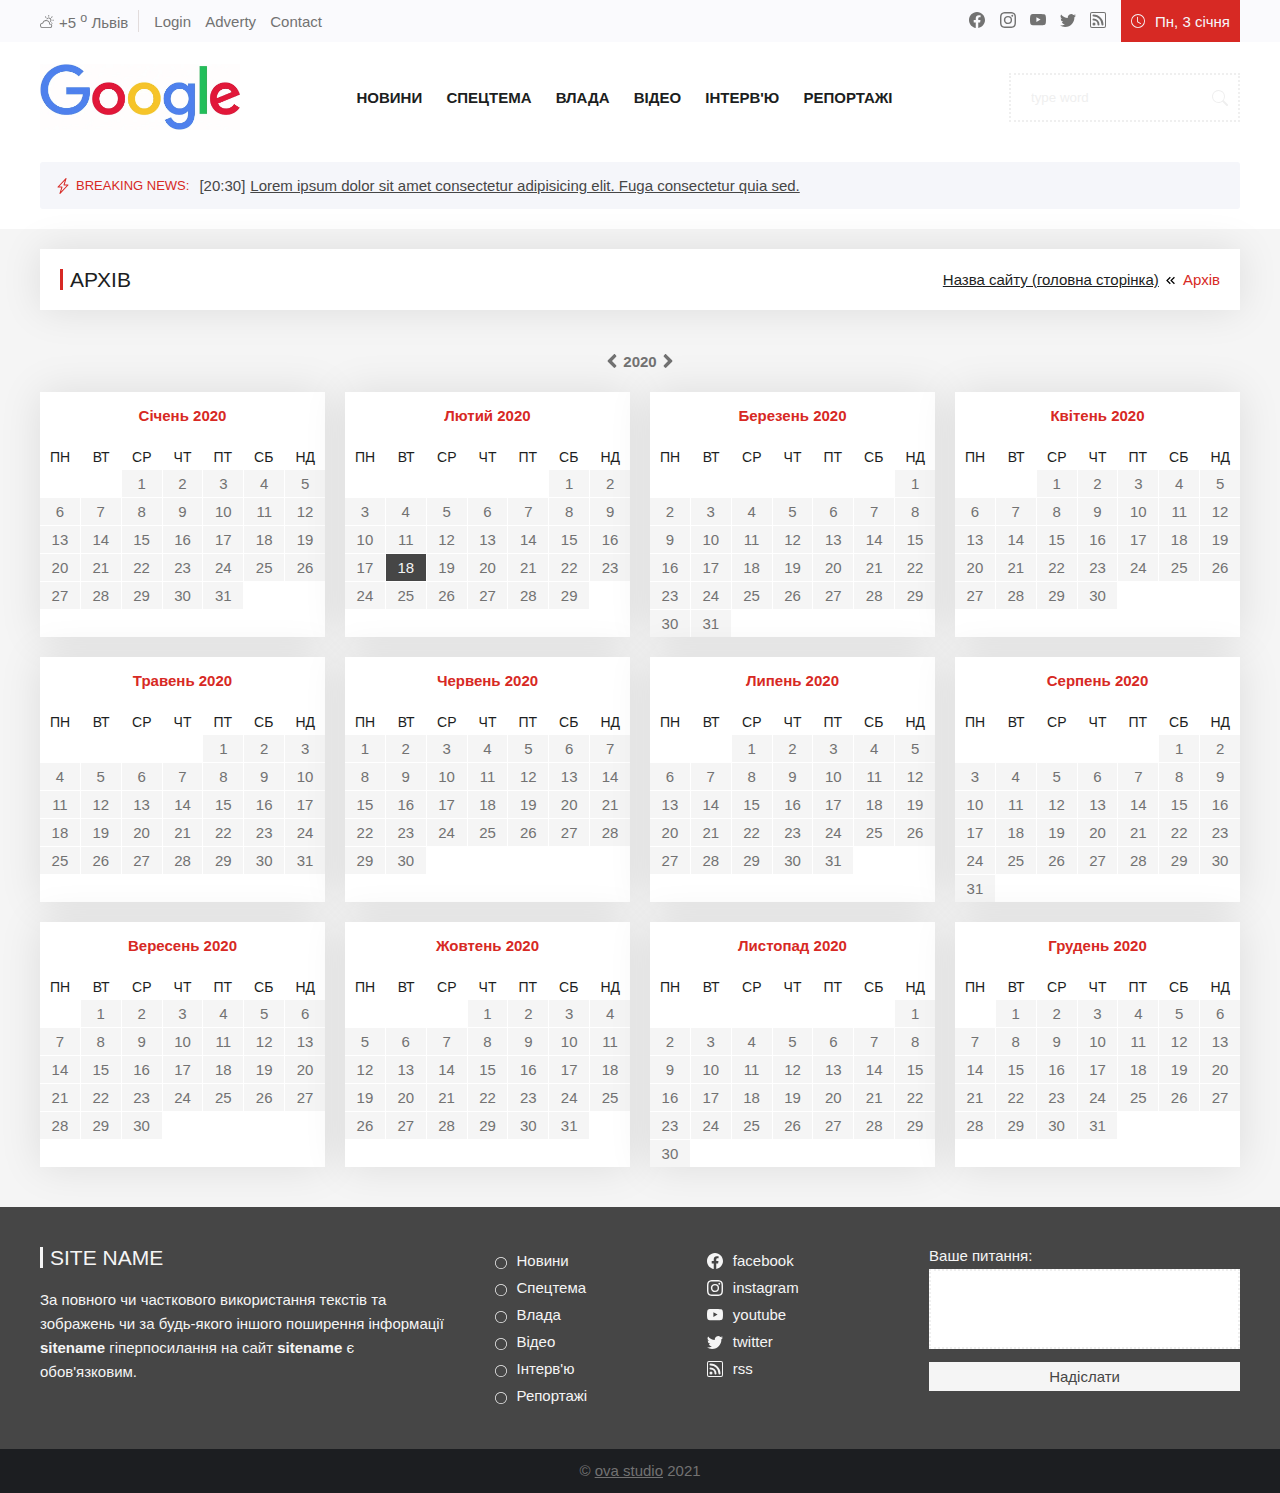
==== archive.html @ e9925443 "archive.html" ====
<!DOCTYPE html>
<html lang="uk">
    <head>
        <meta charset="UTF-8">
        <meta http-equiv="X-UA-Compatible" content="IE=edge">
        <meta name="viewport" content="width=device-width, initial-scale=1.0">
        <title>archive :: ova-template</title>
        <meta name="description" content="ova template">
        <link rel="stylesheet" href="css/styles.css">
        <link rel="icon" type="image/svg" sizes="152x152" href="favicon.svg">
    </head>
<body>
    
    <div id="top">
        <div class="wrapper">
            <div id="weather">
                <svg viewBox="0 0 16 16"><path d="M7 8a3.5 3.5 0 0 1 3.5 3.555.5.5 0 0 0 .624.492A1.503 1.503 0 0 1 13 13.5a1.5 1.5 0 0 1-1.5 1.5H3a2 2 0 1 1 .1-3.998.5.5 0 0 0 .51-.375A3.502 3.502 0 0 1 7 8zm4.473 3a4.5 4.5 0 0 0-8.72-.99A3 3 0 0 0 3 16h8.5a2.5 2.5 0 0 0 0-5h-.027z"/><path d="M10.5 1.5a.5.5 0 0 0-1 0v1a.5.5 0 0 0 1 0v-1zm3.743 1.964a.5.5 0 1 0-.707-.707l-.708.707a.5.5 0 0 0 .708.708l.707-.708zm-7.779-.707a.5.5 0 0 0-.707.707l.707.708a.5.5 0 1 0 .708-.708l-.708-.707zm1.734 3.374a2 2 0 1 1 3.296 2.198c.199.281.372.582.516.898a3 3 0 1 0-4.84-3.225c.352.011.696.055 1.028.129zm4.484 4.074c.6.215 1.125.59 1.522 1.072a.5.5 0 0 0 .039-.742l-.707-.707a.5.5 0 0 0-.854.377zM14.5 6.5a.5.5 0 0 0 0 1h1a.5.5 0 0 0 0-1h-1z"/></svg>
                <p>+5 <sup>o</sup> Львів</p>
            </div>

                <i></i>

            <ul id="login">
                <li><a href="#" title="">Login</a></li>
                <li><a href="#" title="">Adverty</a></li>
                <li><a href="#" title="">Contact</a></li>
            </ul>

            <ul class="social">
                <li><a href="#" title="facebook">
                    <svg fill="currentColor" viewBox="0 0 16 16">
                        <path d="M16 8.049c0-4.446-3.582-8.05-8-8.05C3.58 0-.002 3.603-.002 8.05c0 4.017 2.926 7.347 6.75 7.951v-5.625h-2.03V8.05H6.75V6.275c0-2.017 1.195-3.131 3.022-3.131.876 0 1.791.157 1.791.157v1.98h-1.009c-.993 0-1.303.621-1.303 1.258v1.51h2.218l-.354 2.326H9.25V16c3.824-.604 6.75-3.934 6.75-7.951z"/>
                        </svg>
                </a></li>
                <li><a href="#" title="instagram">
                    <svg fill="currentColor" viewBox="0 0 16 16">
                        <path d="M8 0C5.829 0 5.556.01 4.703.048 3.85.088 3.269.222 2.76.42a3.917 3.917 0 0 0-1.417.923A3.927 3.927 0 0 0 .42 2.76C.222 3.268.087 3.85.048 4.7.01 5.555 0 5.827 0 8.001c0 2.172.01 2.444.048 3.297.04.852.174 1.433.372 1.942.205.526.478.972.923 1.417.444.445.89.719 1.416.923.51.198 1.09.333 1.942.372C5.555 15.99 5.827 16 8 16s2.444-.01 3.298-.048c.851-.04 1.434-.174 1.943-.372a3.916 3.916 0 0 0 1.416-.923c.445-.445.718-.891.923-1.417.197-.509.332-1.09.372-1.942C15.99 10.445 16 10.173 16 8s-.01-2.445-.048-3.299c-.04-.851-.175-1.433-.372-1.941a3.926 3.926 0 0 0-.923-1.417A3.911 3.911 0 0 0 13.24.42c-.51-.198-1.092-.333-1.943-.372C10.443.01 10.172 0 7.998 0h.003zm-.717 1.442h.718c2.136 0 2.389.007 3.232.046.78.035 1.204.166 1.486.275.373.145.64.319.92.599.28.28.453.546.598.92.11.281.24.705.275 1.485.039.843.047 1.096.047 3.231s-.008 2.389-.047 3.232c-.035.78-.166 1.203-.275 1.485a2.47 2.47 0 0 1-.599.919c-.28.28-.546.453-.92.598-.28.11-.704.24-1.485.276-.843.038-1.096.047-3.232.047s-2.39-.009-3.233-.047c-.78-.036-1.203-.166-1.485-.276a2.478 2.478 0 0 1-.92-.598 2.48 2.48 0 0 1-.6-.92c-.109-.281-.24-.705-.275-1.485-.038-.843-.046-1.096-.046-3.233 0-2.136.008-2.388.046-3.231.036-.78.166-1.204.276-1.486.145-.373.319-.64.599-.92.28-.28.546-.453.92-.598.282-.11.705-.24 1.485-.276.738-.034 1.024-.044 2.515-.045v.002zm4.988 1.328a.96.96 0 1 0 0 1.92.96.96 0 0 0 0-1.92zm-4.27 1.122a4.109 4.109 0 1 0 0 8.217 4.109 4.109 0 0 0 0-8.217zm0 1.441a2.667 2.667 0 1 1 0 5.334 2.667 2.667 0 0 1 0-5.334z"/>
                        </svg>
                </a></li>
                <li><a href="#" title="youtube">
                    <svg fill="currentColor" viewBox="0 0 16 16">
                        <path d="M8.051 1.999h.089c.822.003 4.987.033 6.11.335a2.01 2.01 0 0 1 1.415 1.42c.101.38.172.883.22 1.402l.01.104.022.26.008.104c.065.914.073 1.77.074 1.957v.075c-.001.194-.01 1.108-.082 2.06l-.008.105-.009.104c-.05.572-.124 1.14-.235 1.558a2.007 2.007 0 0 1-1.415 1.42c-1.16.312-5.569.334-6.18.335h-.142c-.309 0-1.587-.006-2.927-.052l-.17-.006-.087-.004-.171-.007-.171-.007c-1.11-.049-2.167-.128-2.654-.26a2.007 2.007 0 0 1-1.415-1.419c-.111-.417-.185-.986-.235-1.558L.09 9.82l-.008-.104A31.4 31.4 0 0 1 0 7.68v-.123c.002-.215.01-.958.064-1.778l.007-.103.003-.052.008-.104.022-.26.01-.104c.048-.519.119-1.023.22-1.402a2.007 2.007 0 0 1 1.415-1.42c.487-.13 1.544-.21 2.654-.26l.17-.007.172-.006.086-.003.171-.007A99.788 99.788 0 0 1 7.858 2h.193zM6.4 5.209v4.818l4.157-2.408L6.4 5.209z"/>
                        </svg>
                </a></li>
                <li><a href="#" title="twitter">
                    <svg fill="currentColor" viewBox="0 0 16 16">
                        <path d="M5.026 15c6.038 0 9.341-5.003 9.341-9.334 0-.14 0-.282-.006-.422A6.685 6.685 0 0 0 16 3.542a6.658 6.658 0 0 1-1.889.518 3.301 3.301 0 0 0 1.447-1.817 6.533 6.533 0 0 1-2.087.793A3.286 3.286 0 0 0 7.875 6.03a9.325 9.325 0 0 1-6.767-3.429 3.289 3.289 0 0 0 1.018 4.382A3.323 3.323 0 0 1 .64 6.575v.045a3.288 3.288 0 0 0 2.632 3.218 3.203 3.203 0 0 1-.865.115 3.23 3.23 0 0 1-.614-.057 3.283 3.283 0 0 0 3.067 2.277A6.588 6.588 0 0 1 .78 13.58a6.32 6.32 0 0 1-.78-.045A9.344 9.344 0 0 0 5.026 15z"/>
                        </svg>
                </a></li>
                <li><a href="#" title="rss">
                    <svg fill="currentColor" viewBox="0 0 16 16"><path d="M14 1a1 1 0 0 1 1 1v12a1 1 0 0 1-1 1H2a1 1 0 0 1-1-1V2a1 1 0 0 1 1-1h12zM2 0a2 2 0 0 0-2 2v12a2 2 0 0 0 2 2h12a2 2 0 0 0 2-2V2a2 2 0 0 0-2-2H2z"/><path d="M5.5 12a1.5 1.5 0 1 1-3 0 1.5 1.5 0 0 1 3 0zm-3-8.5a1 1 0 0 1 1-1c5.523 0 10 4.477 10 10a1 1 0 1 1-2 0 8 8 0 0 0-8-8 1 1 0 0 1-1-1zm0 4a1 1 0 0 1 1-1 6 6 0 0 1 6 6 1 1 0 1 1-2 0 4 4 0 0 0-4-4 1 1 0 0 1-1-1z"/></svg>
                </a></li>
            </ul>

            <time>
                <svg viewBox="0 0 16 16"><path d="M8 3.5a.5.5 0 0 0-1 0V9a.5.5 0 0 0 .252.434l3.5 2a.5.5 0 0 0 .496-.868L8 8.71V3.5z"/><path d="M8 16A8 8 0 1 0 8 0a8 8 0 0 0 0 16zm7-8A7 7 0 1 1 1 8a7 7 0 0 1 14 0z"/></svg>
                Пн, 3 січня
            </time>
        </div>
    </div>
    <!-- #top -->

    <header id="header">
        <div class="wrapper">
            <div id="logo">
                <a href="#" title="ova template">
                    <picture>
                        <source srcset="images/logo.png" type="image/webp">
                        <img src="images/logo.png" alt="">
                    </picture>
                </a>
            </div>

            <nav id="nav">
                <ul>
                    <li><a href="#" title="">Новини</a>
                        <ul>
                            <li><a href="#">Назва підпункта 1 до "Новини"</a></li>
                            <li><a href="#">Назва підпункта 2 до "Новини"</a></li>
                            <li><a href="#">Назва підпункта 3 до "Новини". Дуже довга назва підпункта</a></li>
                        </ul>
                    </li>
                    <li><a href="#" title="">Спецтема</a></li>
                    <li><a href="#" title="">Влада</a></li>
                    <li><a href="#" title="">Відео</a></li>
                    <li><a href="#" title="">Інтерв'ю</a></li>
                    <li><a href="#" title="">Репортажі</a>
                        <ul>
                            <li><a href="#">1 Репортаж</a></li>
                            <li><a href="#">2 Репортаж</a></li>
                            <li><a href="#">3 Репортаж</a></li>
                        </ul>
                    </li>
                </ul>
            </nav>

            <div id="search">
                <form method="post">
                    <input type="search" placeholder="type word">
                    <button aria-label="search button">
                        <svg fill="currentColor" viewBox="0 0 16 16"><path d="M11.742 10.344a6.5 6.5 0 1 0-1.397 1.398h-.001c.03.04.062.078.098.115l3.85 3.85a1 1 0 0 0 1.415-1.414l-3.85-3.85a1.007 1.007 0 0 0-.115-.1zM12 6.5a5.5 5.5 0 1 1-11 0 5.5 5.5 0 0 1 11 0z"/></svg>
                    </button>
                </form>
            </div>
        </div>
    </header>

    <div id="hot">
        <section class="wrapper">
            <h1>
                <svg fill="currentColor" viewBox="0 0 16 16"><path d="M11.251.068a.5.5 0 0 1 .227.58L9.677 6.5H13a.5.5 0 0 1 .364.843l-8 8.5a.5.5 0 0 1-.842-.49L6.323 9.5H3a.5.5 0 0 1-.364-.843l8-8.5a.5.5 0 0 1 .615-.09zM4.157 8.5H7a.5.5 0 0 1 .478.647L6.11 13.59l5.732-6.09H9a.5.5 0 0 1-.478-.647L9.89 2.41 4.157 8.5z"/></svg>
                  Breaking news: 
            </h1>

            <article>
                <h1>[20:30] <a href="#" title="">Quasi dolorem quis modi qui magnam eligendi in dolore minima deleniti quod quia, id sequi unde.</a></h1>
            </article>
            <article>
                <h1>[20:30] <a href="#" title="">Netcix cuts out the chill with an integrated personal trainer on running.</a></h1>
            </article>
            <article>
                <h1>[20:30] <a href="#" title="">Lorem ipsum dolor sit amet consectetur adipisicing elit. Fuga consectetur quia sed.</a></h1>
            </article>

        </section>
    </div>
    <!-- #hot -->

    <section id="breadcrumbs">
        <h1 class="title">
            Архів
        </h1>
        <ol>
            <li><a href="#">Назва сайту (головна сторінка)</a></li>
            <li><span>Архів</span></li>
        </ol>
    </section>   


    <div class="wrapper">

        <header class="calendar-years">
            <nav>
                <a href="?y=2019">
                    <svg viewBox="0 0 256 512">
                        <path d="M31.7 239l136-136c9.4-9.4 24.6-9.4 33.9 0l22.6 22.6c9.4 9.4 9.4 24.6 0 33.9L127.9 256l96.4 96.4c9.4 9.4 9.4 24.6 0 33.9L201.7 409c-9.4 9.4-24.6 9.4-33.9 0l-136-136c-9.5-9.4-9.5-24.6-.1-34z"></path>
                    </svg>
                </a>
                <span>2020</span>
                <a href="?y=2021">
                    <svg viewBox="0 0 256 512">
                        <path d="M224.3 273l-136 136c-9.4 9.4-24.6 9.4-33.9 0l-22.6-22.6c-9.4-9.4-9.4-24.6 0-33.9l96.4-96.4-96.4-96.4c-9.4-9.4-9.4-24.6 0-33.9L54.3 103c9.4-9.4 24.6-9.4 33.9 0l136 136c9.5 9.4 9.5 24.6.1 34z"></path>
                    </svg>
                </a>
            </nav>
        </header>

        <div class="calendar">
            <article>
                <h1 class="month">
                    <a href="/archive/2020-1">Січень 2020</a>
                </h1>
                <div class="weeks">
                    <span>Пн</span>
                    <span>Вт</span>
                    <span>Ср</span>
                    <span>Чт</span>
                    <span>Пт</span>
                    <span>Сб</span>
                    <span>Нд</span>
                </div>
                <div class="days">
                    <span></span>
                    <span></span>
                    <a href="/archive/2020-1-1">1</a>
                    <a href="/archive/2020-1-2">2</a>
                    <a href="/archive/2020-1-3">3</a>
                    <a href="/archive/2020-1-4">4</a>
                    <a href="/archive/2020-1-5">5</a>
                    <a href="/archive/2020-1-6">6</a>
                    <a href="/archive/2020-1-7">7</a>
                    <a href="/archive/2020-1-8">8</a>
                    <a href="/archive/2020-1-9">9</a>
                    <a href="/archive/2020-1-10">10</a>
                    <a href="/archive/2020-1-11">11</a>
                    <a href="/archive/2020-1-12">12</a>
                    <a href="/archive/2020-1-13">13</a>
                    <a href="/archive/2020-1-14">14</a>
                    <a href="/archive/2020-1-15">15</a>
                    <a href="/archive/2020-1-16">16</a>
                    <a href="/archive/2020-1-17">17</a>
                    <a href="/archive/2020-1-18">18</a>
                    <a href="/archive/2020-1-19">19</a>
                    <a href="/archive/2020-1-20">20</a>
                    <a href="/archive/2020-1-21">21</a>
                    <a href="/archive/2020-1-22">22</a>
                    <a href="/archive/2020-1-23">23</a>
                    <a href="/archive/2020-1-24">24</a>
                    <a href="/archive/2020-1-25">25</a>
                    <a href="/archive/2020-1-26">26</a>
                    <a href="/archive/2020-1-27">27</a>
                    <a href="/archive/2020-1-28">28</a>
                    <a href="/archive/2020-1-29">29</a>
                    <a href="/archive/2020-1-30">30</a>
                    <a href="/archive/2020-1-31">31</a>
                </div>
            </article>
            <article>
                <h1 class="month">
                    <a href="/archive/2020-2">Лютий 2020</a>
                </h1>
                <div class="weeks">
                    <span>Пн</span>
                    <span>Вт</span>
                    <span>Ср</span>
                    <span>Чт</span>
                    <span>Пт</span>
                    <span>Сб</span>
                    <span>Нд</span>
                </div>
                <div class="days">
                    <span></span>
                    <span></span>
                    <span></span>
                    <span></span>
                    <span></span>
                    <a href="/archive/2020-2-1">1</a>
                    <a href="/archive/2020-2-2">2</a>
                    <a href="/archive/2020-2-3">3</a>
                    <a href="/archive/2020-2-4">4</a>
                    <a href="/archive/2020-2-5">5</a>
                    <a href="/archive/2020-2-6">6</a>
                    <a href="/archive/2020-2-7">7</a>
                    <a href="/archive/2020-2-8">8</a>
                    <a href="/archive/2020-2-9">9</a>
                    <a href="/archive/2020-2-10">10</a>
                    <a href="/archive/2020-2-11">11</a>
                    <a href="/archive/2020-2-12">12</a>
                    <a href="/archive/2020-2-13">13</a>
                    <a href="/archive/2020-2-14">14</a>
                    <a href="/archive/2020-2-15">15</a>
                    <a href="/archive/2020-2-16">16</a>
                    <a href="/archive/2020-2-17">17</a>
                    <a href="/archive/2020-2-18" class="active">18</a>
                    <a href="/archive/2020-2-19">19</a>
                    <a href="/archive/2020-2-20">20</a>
                    <a href="/archive/2020-2-21">21</a>
                    <a href="/archive/2020-2-22">22</a>
                    <a href="/archive/2020-2-23">23</a>
                    <a href="/archive/2020-2-24">24</a>
                    <a href="/archive/2020-2-25">25</a>
                    <a href="/archive/2020-2-26">26</a>
                    <a href="/archive/2020-2-27">27</a>
                    <a href="/archive/2020-2-28">28</a>
                    <a href="/archive/2020-2-29">29</a>
                </div>
            </article>
            <article>
                <h1 class="month">
                    <a href="/archive/2020-3">Березень 2020</a>
                </h1>
                <div class="weeks">
                    <span>Пн</span>
                    <span>Вт</span>
                    <span>Ср</span>
                    <span>Чт</span>
                    <span>Пт</span>
                    <span>Сб</span>
                    <span>Нд</span>
                </div>
                <div class="days">
                    <span></span>
                    <span></span>
                    <span></span>
                    <span></span>
                    <span></span>
                    <span></span>
                    <a href="/archive/2020-3-1">1</a>
                    <a href="/archive/2020-3-2">2</a>
                    <a href="/archive/2020-3-3">3</a>
                    <a href="/archive/2020-3-4">4</a>
                    <a href="/archive/2020-3-5">5</a>
                    <a href="/archive/2020-3-6">6</a>
                    <a href="/archive/2020-3-7">7</a>
                    <a href="/archive/2020-3-8">8</a>
                    <a href="/archive/2020-3-9">9</a>
                    <a href="/archive/2020-3-10">10</a>
                    <a href="/archive/2020-3-11">11</a>
                    <a href="/archive/2020-3-12">12</a>
                    <a href="/archive/2020-3-13">13</a>
                    <a href="/archive/2020-3-14">14</a>
                    <a href="/archive/2020-3-15">15</a>
                    <a href="/archive/2020-3-16">16</a>
                    <a href="/archive/2020-3-17">17</a>
                    <a href="/archive/2020-3-18">18</a>
                    <a href="/archive/2020-3-19">19</a>
                    <a href="/archive/2020-3-20">20</a>
                    <a href="/archive/2020-3-21">21</a>
                    <a href="/archive/2020-3-22">22</a>
                    <a href="/archive/2020-3-23">23</a>
                    <a href="/archive/2020-3-24">24</a>
                    <a href="/archive/2020-3-25">25</a>
                    <a href="/archive/2020-3-26">26</a>
                    <a href="/archive/2020-3-27">27</a>
                    <a href="/archive/2020-3-28">28</a>
                    <a href="/archive/2020-3-29">29</a>
                    <a href="/archive/2020-3-30">30</a>
                    <a href="/archive/2020-3-31">31</a>
                </div>
            </article>
            <article>
                <h1 class="month">
                    <a href="/archive/2020-4">Квітень 2020</a>
                </h1>
                <div class="weeks">
                    <span>Пн</span>
                    <span>Вт</span>
                    <span>Ср</span>
                    <span>Чт</span>
                    <span>Пт</span>
                    <span>Сб</span>
                    <span>Нд</span>
                </div>
                <div class="days">
                    <span></span>
                    <span></span>
                    <a href="/archive/2020-4-1">1</a>
                    <a href="/archive/2020-4-2">2</a>
                    <a href="/archive/2020-4-3">3</a>
                    <a href="/archive/2020-4-4">4</a>
                    <a href="/archive/2020-4-5">5</a>
                    <a href="/archive/2020-4-6">6</a>
                    <a href="/archive/2020-4-7">7</a>
                    <a href="/archive/2020-4-8">8</a>
                    <a href="/archive/2020-4-9">9</a>
                    <a href="/archive/2020-4-10">10</a>
                    <a href="/archive/2020-4-11">11</a>
                    <a href="/archive/2020-4-12">12</a>
                    <a href="/archive/2020-4-13">13</a>
                    <a href="/archive/2020-4-14">14</a>
                    <a href="/archive/2020-4-15">15</a>
                    <a href="/archive/2020-4-16">16</a>
                    <a href="/archive/2020-4-17">17</a>
                    <a href="/archive/2020-4-18">18</a>
                    <a href="/archive/2020-4-19">19</a>
                    <a href="/archive/2020-4-20">20</a>
                    <a href="/archive/2020-4-21">21</a>
                    <a href="/archive/2020-4-22">22</a>
                    <a href="/archive/2020-4-23">23</a>
                    <a href="/archive/2020-4-24">24</a>
                    <a href="/archive/2020-4-25">25</a>
                    <a href="/archive/2020-4-26">26</a>
                    <a href="/archive/2020-4-27">27</a>
                    <a href="/archive/2020-4-28">28</a>
                    <a href="/archive/2020-4-29">29</a>
                    <a href="/archive/2020-4-30">30</a>
                </div>
            </article>
            <article>
                <h1 class="month">
                    <a href="/archive/2020-5">Травень 2020</a>
                </h1>
                <div class="weeks">
                    <span>Пн</span>
                    <span>Вт</span>
                    <span>Ср</span>
                    <span>Чт</span>
                    <span>Пт</span>
                    <span>Сб</span>
                    <span>Нд</span>
                </div>
                <div class="days">
                    <span></span>
                    <span></span>
                    <span></span>
                    <span></span>
                    <a href="/archive/2020-5-1">1</a>
                    <a href="/archive/2020-5-2">2</a>
                    <a href="/archive/2020-5-3">3</a>
                    <a href="/archive/2020-5-4">4</a>
                    <a href="/archive/2020-5-5">5</a>
                    <a href="/archive/2020-5-6">6</a>
                    <a href="/archive/2020-5-7">7</a>
                    <a href="/archive/2020-5-8">8</a>
                    <a href="/archive/2020-5-9">9</a>
                    <a href="/archive/2020-5-10">10</a>
                    <a href="/archive/2020-5-11">11</a>
                    <a href="/archive/2020-5-12">12</a>
                    <a href="/archive/2020-5-13">13</a>
                    <a href="/archive/2020-5-14">14</a>
                    <a href="/archive/2020-5-15">15</a>
                    <a href="/archive/2020-5-16">16</a>
                    <a href="/archive/2020-5-17">17</a>
                    <a href="/archive/2020-5-18">18</a>
                    <a href="/archive/2020-5-19">19</a>
                    <a href="/archive/2020-5-20">20</a>
                    <a href="/archive/2020-5-21">21</a>
                    <a href="/archive/2020-5-22">22</a>
                    <a href="/archive/2020-5-23">23</a>
                    <a href="/archive/2020-5-24">24</a>
                    <a href="/archive/2020-5-25">25</a>
                    <a href="/archive/2020-5-26">26</a>
                    <a href="/archive/2020-5-27">27</a>
                    <a href="/archive/2020-5-28">28</a>
                    <a href="/archive/2020-5-29">29</a>
                    <a href="/archive/2020-5-30">30</a>
                    <a href="/archive/2020-5-31">31</a>
                </div>
            </article>
            <article>
                <h1 class="month">
                    <a href="/archive/2020-6">Червень 2020</a>
                </h1>
                <div class="weeks">
                    <span>Пн</span>
                    <span>Вт</span>
                    <span>Ср</span>
                    <span>Чт</span>
                    <span>Пт</span>
                    <span>Сб</span>
                    <span>Нд</span>
                </div>
                <div class="days">
                    <a href="/archive/2020-6-1">1</a>
                    <a href="/archive/2020-6-2">2</a>
                    <a href="/archive/2020-6-3">3</a>
                    <a href="/archive/2020-6-4">4</a>
                    <a href="/archive/2020-6-5">5</a>
                    <a href="/archive/2020-6-6">6</a>
                    <a href="/archive/2020-6-7">7</a>
                    <a href="/archive/2020-6-8">8</a>
                    <a href="/archive/2020-6-9">9</a>
                    <a href="/archive/2020-6-10">10</a>
                    <a href="/archive/2020-6-11">11</a>
                    <a href="/archive/2020-6-12">12</a>
                    <a href="/archive/2020-6-13">13</a>
                    <a href="/archive/2020-6-14">14</a>
                    <a href="/archive/2020-6-15">15</a>
                    <a href="/archive/2020-6-16">16</a>
                    <a href="/archive/2020-6-17">17</a>
                    <a href="/archive/2020-6-18">18</a>
                    <a href="/archive/2020-6-19">19</a>
                    <a href="/archive/2020-6-20">20</a>
                    <a href="/archive/2020-6-21">21</a>
                    <a href="/archive/2020-6-22">22</a>
                    <a href="/archive/2020-6-23">23</a>
                    <a href="/archive/2020-6-24">24</a>
                    <a href="/archive/2020-6-25">25</a>
                    <a href="/archive/2020-6-26">26</a>
                    <a href="/archive/2020-6-27">27</a>
                    <a href="/archive/2020-6-28">28</a>
                    <a href="/archive/2020-6-29">29</a>
                    <a href="/archive/2020-6-30">30</a>
                </div>
            </article>
            <article>
                <h1 class="month">
                    <a href="/archive/2020-7">Липень 2020</a>
                </h1>
                <div class="weeks">
                    <span>Пн</span>
                    <span>Вт</span>
                    <span>Ср</span>
                    <span>Чт</span>
                    <span>Пт</span>
                    <span>Сб</span>
                    <span>Нд</span>
                </div>
                <div class="days">
                    <span></span>
                    <span></span>
                    <a href="/archive/2020-7-1">1</a>
                    <a href="/archive/2020-7-2">2</a>
                    <a href="/archive/2020-7-3">3</a>
                    <a href="/archive/2020-7-4">4</a>
                    <a href="/archive/2020-7-5">5</a>
                    <a href="/archive/2020-7-6">6</a>
                    <a href="/archive/2020-7-7">7</a>
                    <a href="/archive/2020-7-8">8</a>
                    <a href="/archive/2020-7-9">9</a>
                    <a href="/archive/2020-7-10">10</a>
                    <a href="/archive/2020-7-11">11</a>
                    <a href="/archive/2020-7-12">12</a>
                    <a href="/archive/2020-7-13">13</a>
                    <a href="/archive/2020-7-14">14</a>
                    <a href="/archive/2020-7-15">15</a>
                    <a href="/archive/2020-7-16">16</a>
                    <a href="/archive/2020-7-17">17</a>
                    <a href="/archive/2020-7-18">18</a>
                    <a href="/archive/2020-7-19">19</a>
                    <a href="/archive/2020-7-20">20</a>
                    <a href="/archive/2020-7-21">21</a>
                    <a href="/archive/2020-7-22">22</a>
                    <a href="/archive/2020-7-23">23</a>
                    <a href="/archive/2020-7-24">24</a>
                    <a href="/archive/2020-7-25">25</a>
                    <a href="/archive/2020-7-26">26</a>
                    <a href="/archive/2020-7-27">27</a>
                    <a href="/archive/2020-7-28">28</a>
                    <a href="/archive/2020-7-29">29</a>
                    <a href="/archive/2020-7-30">30</a>
                    <a href="/archive/2020-7-31">31</a>
                </div>
            </article>
            <article>
                <h1 class="month">
                    <a href="/archive/2020-8">Серпень 2020</a>
                </h1>
                <div class="weeks">
                    <span>Пн</span>
                    <span>Вт</span>
                    <span>Ср</span>
                    <span>Чт</span>
                    <span>Пт</span>
                    <span>Сб</span>
                    <span>Нд</span>
                </div>
                <div class="days">
                    <span></span>
                    <span></span>
                    <span></span>
                    <span></span>
                    <span></span>
                    <a href="/archive/2020-8-1">1</a>
                    <a href="/archive/2020-8-2">2</a>
                    <a href="/archive/2020-8-3">3</a>
                    <a href="/archive/2020-8-4">4</a>
                    <a href="/archive/2020-8-5">5</a>
                    <a href="/archive/2020-8-6">6</a>
                    <a href="/archive/2020-8-7">7</a>
                    <a href="/archive/2020-8-8">8</a>
                    <a href="/archive/2020-8-9">9</a>
                    <a href="/archive/2020-8-10">10</a>
                    <a href="/archive/2020-8-11">11</a>
                    <a href="/archive/2020-8-12">12</a>
                    <a href="/archive/2020-8-13">13</a>
                    <a href="/archive/2020-8-14">14</a>
                    <a href="/archive/2020-8-15">15</a>
                    <a href="/archive/2020-8-16">16</a>
                    <a href="/archive/2020-8-17">17</a>
                    <a href="/archive/2020-8-18">18</a>
                    <a href="/archive/2020-8-19">19</a>
                    <a href="/archive/2020-8-20">20</a>
                    <a href="/archive/2020-8-21">21</a>
                    <a href="/archive/2020-8-22">22</a>
                    <a href="/archive/2020-8-23">23</a>
                    <a href="/archive/2020-8-24">24</a>
                    <a href="/archive/2020-8-25">25</a>
                    <a href="/archive/2020-8-26">26</a>
                    <a href="/archive/2020-8-27">27</a>
                    <a href="/archive/2020-8-28">28</a>
                    <a href="/archive/2020-8-29">29</a>
                    <a href="/archive/2020-8-30">30</a>
                    <a href="/archive/2020-8-31">31</a>
                </div>
            </article>
            <article>
                <h1 class="month">
                    <a href="/archive/2020-9">Вересень 2020</a>
                </h1>
                <div class="weeks">
                    <span>Пн</span><span>Вт</span><span>Ср</span><span>Чт</span><span>Пт</span><span>Сб</span><span>Нд</span>
                </div>
                <div class="days">
                    <span></span>
                    <a href="/archive/2020-9-1">1</a>
                    <a href="/archive/2020-9-2">2</a>
                    <a href="/archive/2020-9-3">3</a>
                    <a href="/archive/2020-9-4">4</a>
                    <a href="/archive/2020-9-5">5</a>
                    <a href="/archive/2020-9-6">6</a>
                    <a href="/archive/2020-9-7">7</a>
                    <a href="/archive/2020-9-8">8</a>
                    <a href="/archive/2020-9-9">9</a>
                    <a href="/archive/2020-9-10">10</a>
                    <a href="/archive/2020-9-11">11</a>
                    <a href="/archive/2020-9-12">12</a>
                    <a href="/archive/2020-9-13">13</a>
                    <a href="/archive/2020-9-14">14</a>
                    <a href="/archive/2020-9-15">15</a>
                    <a href="/archive/2020-9-16">16</a>
                    <a href="/archive/2020-9-17">17</a>
                    <a href="/archive/2020-9-18">18</a>
                    <a href="/archive/2020-9-19">19</a>
                    <a href="/archive/2020-9-20">20</a>
                    <a href="/archive/2020-9-21">21</a>
                    <a href="/archive/2020-9-22">22</a>
                    <a href="/archive/2020-9-23">23</a>
                    <a href="/archive/2020-9-24">24</a>
                    <a href="/archive/2020-9-25">25</a>
                    <a href="/archive/2020-9-26">26</a>
                    <a href="/archive/2020-9-27">27</a>
                    <a href="/archive/2020-9-28">28</a>
                    <a href="/archive/2020-9-29">29</a>
                    <a href="/archive/2020-9-30">30</a>
                </div>
            </article>
            <article>
                <h1 class="month">
                    <a href="/archive/2020-10">Жовтень 2020</a>
                </h1>
                <div class="weeks">
                    <span>Пн</span><span>Вт</span><span>Ср</span><span>Чт</span><span>Пт</span><span>Сб</span><span>Нд</span>
                </div>
                <div class="days">
                    <span></span>
                    <span></span>
                    <span></span>
                    <a href="/archive/2020-10-1">1</a>
                    <a href="/archive/2020-10-2">2</a>
                    <a href="/archive/2020-10-3">3</a>
                    <a href="/archive/2020-10-4">4</a>
                    <a href="/archive/2020-10-5">5</a>
                    <a href="/archive/2020-10-6">6</a>
                    <a href="/archive/2020-10-7">7</a>
                    <a href="/archive/2020-10-8">8</a>
                    <a href="/archive/2020-10-9">9</a>
                    <a href="/archive/2020-10-10">10</a>
                    <a href="/archive/2020-10-11">11</a>
                    <a href="/archive/2020-10-12">12</a>
                    <a href="/archive/2020-10-13">13</a>
                    <a href="/archive/2020-10-14">14</a>
                    <a href="/archive/2020-10-15">15</a>
                    <a href="/archive/2020-10-16">16</a>
                    <a href="/archive/2020-10-17">17</a>
                    <a href="/archive/2020-10-18">18</a>
                    <a href="/archive/2020-10-19">19</a>
                    <a href="/archive/2020-10-20">20</a>
                    <a href="/archive/2020-10-21">21</a>
                    <a href="/archive/2020-10-22">22</a>
                    <a href="/archive/2020-10-23">23</a>
                    <a href="/archive/2020-10-24">24</a>
                    <a href="/archive/2020-10-25">25</a>
                    <a href="/archive/2020-10-26">26</a>
                    <a href="/archive/2020-10-27">27</a>
                    <a href="/archive/2020-10-28">28</a>
                    <a href="/archive/2020-10-29">29</a>
                    <a href="/archive/2020-10-30">30</a>
                    <a href="/archive/2020-10-31">31</a>
                </div>
            </article>
            <article>
                <h1 class="month">
                    <a href="/archive/2020-11">Листопад 2020</a>
                </h1>
                <div class="weeks">
                    <span>Пн</span><span>Вт</span><span>Ср</span><span>Чт</span><span>Пт</span><span>Сб</span><span>Нд</span>
                </div>
                <div class="days">
                    <span></span>
                    <span></span>
                    <span></span>
                    <span></span>
                    <span></span>
                    <span></span>
                    <a href="/archive/2020-11-1">1</a>
                    <a href="/archive/2020-11-2">2</a>
                    <a href="/archive/2020-11-3">3</a>
                    <a href="/archive/2020-11-4">4</a>
                    <a href="/archive/2020-11-5">5</a>
                    <a href="/archive/2020-11-6">6</a>
                    <a href="/archive/2020-11-7">7</a>
                    <a href="/archive/2020-11-8">8</a>
                    <a href="/archive/2020-11-9">9</a>
                    <a href="/archive/2020-11-10">10</a>
                    <a href="/archive/2020-11-11">11</a>
                    <a href="/archive/2020-11-12">12</a>
                    <a href="/archive/2020-11-13">13</a>
                    <a href="/archive/2020-11-14">14</a>
                    <a href="/archive/2020-11-15">15</a>
                    <a href="/archive/2020-11-16">16</a>
                    <a href="/archive/2020-11-17">17</a>
                    <a href="/archive/2020-11-18">18</a>
                    <a href="/archive/2020-11-19">19</a>
                    <a href="/archive/2020-11-20">20</a>
                    <a href="/archive/2020-11-21">21</a>
                    <a href="/archive/2020-11-22">22</a>
                    <a href="/archive/2020-11-23">23</a>
                    <a href="/archive/2020-11-24">24</a>
                    <a href="/archive/2020-11-25">25</a>
                    <a href="/archive/2020-11-26">26</a>
                    <a href="/archive/2020-11-27">27</a>
                    <a href="/archive/2020-11-28">28</a>
                    <a href="/archive/2020-11-29">29</a>
                    <a href="/archive/2020-11-30">30</a>
                </div>
            </article>
            <article>
                <h1 class="month">
                    <a href="/archive/2020-12">Грудень 2020</a>
                </h1>
                <div class="weeks">
                    <span>Пн</span><span>Вт</span><span>Ср</span><span>Чт</span><span>Пт</span><span>Сб</span><span>Нд</span>
                </div>
                <div class="days">
                    <span></span>
                    <a href="/archive/2020-12-1">1</a>
                    <a href="/archive/2020-12-2">2</a>
                    <a href="/archive/2020-12-3">3</a>
                    <a href="/archive/2020-12-4">4</a>
                    <a href="/archive/2020-12-5">5</a>
                    <a href="/archive/2020-12-6">6</a>
                    <a href="/archive/2020-12-7">7</a>
                    <a href="/archive/2020-12-8">8</a>
                    <a href="/archive/2020-12-9">9</a>
                    <a href="/archive/2020-12-10">10</a>
                    <a href="/archive/2020-12-11">11</a>
                    <a href="/archive/2020-12-12">12</a>
                    <a href="/archive/2020-12-13">13</a>
                    <a href="/archive/2020-12-14">14</a>
                    <a href="/archive/2020-12-15">15</a>
                    <a href="/archive/2020-12-16">16</a>
                    <a href="/archive/2020-12-17">17</a>
                    <a href="/archive/2020-12-18">18</a>
                    <a href="/archive/2020-12-19">19</a>
                    <a href="/archive/2020-12-20">20</a>
                    <a href="/archive/2020-12-21">21</a>
                    <a href="/archive/2020-12-22">22</a>
                    <a href="/archive/2020-12-23">23</a>
                    <a href="/archive/2020-12-24">24</a>
                    <a href="/archive/2020-12-25">25</a>
                    <a href="/archive/2020-12-26">26</a>
                    <a href="/archive/2020-12-27">27</a>
                    <a href="/archive/2020-12-28">28</a>
                    <a href="/archive/2020-12-29">29</a>
                    <a href="/archive/2020-12-30">30</a>
                    <a href="/archive/2020-12-31">31</a>
                </div>
            </article>
        </div>
    </div>
    <!-- .wrapper -->

    <footer id="footer">
        <div class="wrapper">
            <section>
                <h1 class="title">
                    site name
                </h1>
                <p>За повного чи часткового використання текстів та зображень чи за будь-якого іншого поширення інформації <strong>sitename</strong> гіперпосилання на сайт <strong>sitename</strong> є обов'язковим.</p>
            </section>
            <nav>
                <ul>
                    <li><a href="#" title="Новини">Новини</a></li>
                    <li><a href="#" title="Спецтема">Спецтема</a></li>
                    <li><a href="#" title="Влада">Влада</a></li>
                    <li><a href="#" title="Відео">Відео</a></li>
                    <li><a href="#" title="Інтерв'ю">Інтерв'ю</a></li>
                    <li><a href="#" title="Репортажі">Репортажі</a></li>
                </ul>
            </nav>

            <ul class="social">
                <li><a href="#" title="facebook">
                    <svg fill="currentColor" viewBox="0 0 16 16">
                        <path d="M16 8.049c0-4.446-3.582-8.05-8-8.05C3.58 0-.002 3.603-.002 8.05c0 4.017 2.926 7.347 6.75 7.951v-5.625h-2.03V8.05H6.75V6.275c0-2.017 1.195-3.131 3.022-3.131.876 0 1.791.157 1.791.157v1.98h-1.009c-.993 0-1.303.621-1.303 1.258v1.51h2.218l-.354 2.326H9.25V16c3.824-.604 6.75-3.934 6.75-7.951z"/></svg> facebook
                </a></li>
                <li><a href="#" title="instagram">
                    <svg fill="currentColor" viewBox="0 0 16 16">
                        <path d="M8 0C5.829 0 5.556.01 4.703.048 3.85.088 3.269.222 2.76.42a3.917 3.917 0 0 0-1.417.923A3.927 3.927 0 0 0 .42 2.76C.222 3.268.087 3.85.048 4.7.01 5.555 0 5.827 0 8.001c0 2.172.01 2.444.048 3.297.04.852.174 1.433.372 1.942.205.526.478.972.923 1.417.444.445.89.719 1.416.923.51.198 1.09.333 1.942.372C5.555 15.99 5.827 16 8 16s2.444-.01 3.298-.048c.851-.04 1.434-.174 1.943-.372a3.916 3.916 0 0 0 1.416-.923c.445-.445.718-.891.923-1.417.197-.509.332-1.09.372-1.942C15.99 10.445 16 10.173 16 8s-.01-2.445-.048-3.299c-.04-.851-.175-1.433-.372-1.941a3.926 3.926 0 0 0-.923-1.417A3.911 3.911 0 0 0 13.24.42c-.51-.198-1.092-.333-1.943-.372C10.443.01 10.172 0 7.998 0h.003zm-.717 1.442h.718c2.136 0 2.389.007 3.232.046.78.035 1.204.166 1.486.275.373.145.64.319.92.599.28.28.453.546.598.92.11.281.24.705.275 1.485.039.843.047 1.096.047 3.231s-.008 2.389-.047 3.232c-.035.78-.166 1.203-.275 1.485a2.47 2.47 0 0 1-.599.919c-.28.28-.546.453-.92.598-.28.11-.704.24-1.485.276-.843.038-1.096.047-3.232.047s-2.39-.009-3.233-.047c-.78-.036-1.203-.166-1.485-.276a2.478 2.478 0 0 1-.92-.598 2.48 2.48 0 0 1-.6-.92c-.109-.281-.24-.705-.275-1.485-.038-.843-.046-1.096-.046-3.233 0-2.136.008-2.388.046-3.231.036-.78.166-1.204.276-1.486.145-.373.319-.64.599-.92.28-.28.546-.453.92-.598.282-.11.705-.24 1.485-.276.738-.034 1.024-.044 2.515-.045v.002zm4.988 1.328a.96.96 0 1 0 0 1.92.96.96 0 0 0 0-1.92zm-4.27 1.122a4.109 4.109 0 1 0 0 8.217 4.109 4.109 0 0 0 0-8.217zm0 1.441a2.667 2.667 0 1 1 0 5.334 2.667 2.667 0 0 1 0-5.334z"/></svg> instagram
                </a></li>
                <li><a href="#" title="youtube">
                    <svg fill="currentColor" viewBox="0 0 16 16">
                        <path d="M8.051 1.999h.089c.822.003 4.987.033 6.11.335a2.01 2.01 0 0 1 1.415 1.42c.101.38.172.883.22 1.402l.01.104.022.26.008.104c.065.914.073 1.77.074 1.957v.075c-.001.194-.01 1.108-.082 2.06l-.008.105-.009.104c-.05.572-.124 1.14-.235 1.558a2.007 2.007 0 0 1-1.415 1.42c-1.16.312-5.569.334-6.18.335h-.142c-.309 0-1.587-.006-2.927-.052l-.17-.006-.087-.004-.171-.007-.171-.007c-1.11-.049-2.167-.128-2.654-.26a2.007 2.007 0 0 1-1.415-1.419c-.111-.417-.185-.986-.235-1.558L.09 9.82l-.008-.104A31.4 31.4 0 0 1 0 7.68v-.123c.002-.215.01-.958.064-1.778l.007-.103.003-.052.008-.104.022-.26.01-.104c.048-.519.119-1.023.22-1.402a2.007 2.007 0 0 1 1.415-1.42c.487-.13 1.544-.21 2.654-.26l.17-.007.172-.006.086-.003.171-.007A99.788 99.788 0 0 1 7.858 2h.193zM6.4 5.209v4.818l4.157-2.408L6.4 5.209z"/></svg> youtube
                </a></li>
                <li><a href="#" title="twitter">
                    <svg fill="currentColor" viewBox="0 0 16 16">
                        <path d="M5.026 15c6.038 0 9.341-5.003 9.341-9.334 0-.14 0-.282-.006-.422A6.685 6.685 0 0 0 16 3.542a6.658 6.658 0 0 1-1.889.518 3.301 3.301 0 0 0 1.447-1.817 6.533 6.533 0 0 1-2.087.793A3.286 3.286 0 0 0 7.875 6.03a9.325 9.325 0 0 1-6.767-3.429 3.289 3.289 0 0 0 1.018 4.382A3.323 3.323 0 0 1 .64 6.575v.045a3.288 3.288 0 0 0 2.632 3.218 3.203 3.203 0 0 1-.865.115 3.23 3.23 0 0 1-.614-.057 3.283 3.283 0 0 0 3.067 2.277A6.588 6.588 0 0 1 .78 13.58a6.32 6.32 0 0 1-.78-.045A9.344 9.344 0 0 0 5.026 15z"/></svg> twitter
                </a></li>
                <li><a href="#" title="rss">
                    <svg fill="currentColor" viewBox="0 0 16 16"><path d="M14 1a1 1 0 0 1 1 1v12a1 1 0 0 1-1 1H2a1 1 0 0 1-1-1V2a1 1 0 0 1 1-1h12zM2 0a2 2 0 0 0-2 2v12a2 2 0 0 0 2 2h12a2 2 0 0 0 2-2V2a2 2 0 0 0-2-2H2z"/><path d="M5.5 12a1.5 1.5 0 1 1-3 0 1.5 1.5 0 0 1 3 0zm-3-8.5a1 1 0 0 1 1-1c5.523 0 10 4.477 10 10a1 1 0 1 1-2 0 8 8 0 0 0-8-8 1 1 0 0 1-1-1zm0 4a1 1 0 0 1 1-1 6 6 0 0 1 6 6 1 1 0 1 1-2 0 4 4 0 0 0-4-4 1 1 0 0 1-1-1z"/></svg> rss
                </a></li>
            </ul>

            <form>
                <label>
                    Ваше питання: 
                    <textarea name="footer-textarea"></textarea>
                </label>
                <button>Надіслати</button>
            </form>
        </div>
    </footer>

    <footer id="copy">
        <p>&copy; <a href="//ova.in.ua">ova studio</a> 2021</p>
    </footer>
    
    <script src="js/init.js"></script>
</body>
</html>
---- css/styles.css ----
@import url('./root.css');
@import url('./top.css');
@import url('./header.css');
@import url('./hot.css');

/* крихти на внутрішніх */
@import url('./breadcrumbs.css');

/* бокова смуга */
@import url('./aside.css');

/* внутрішня */
@import url('./page.css');

@import url('./pagination.css');

@import url('./tags.css');

@import url('./title.css');

@import url('./buttons.css');

@import url('./comments.css');

/* single anounce */
@import url('./article.css');

@import url('./archive.css');

/* хез як їх називати, складна структура */

/* 1 велике фото, 3 блоки біля нього справа та знизу, і довгий сайдбар справа */
@import url('./blocks-1.css');

/* 2 блоки вгорі, 3 внизу */
@import url('./blocks-2.css');

/* 3 і 1 трохи ширший блок */
@import url('./blocks-3.css');

/* сайдбар з текстовими анонсами + 4 блоки по 2 у ряд */
@import url('./blocks-4.css');

/* 4 колонки: заголовок і 2 артикля під ним */
@import url('./blocks-5.css');

@import url('./footer.css');

@import url('./copy.css');
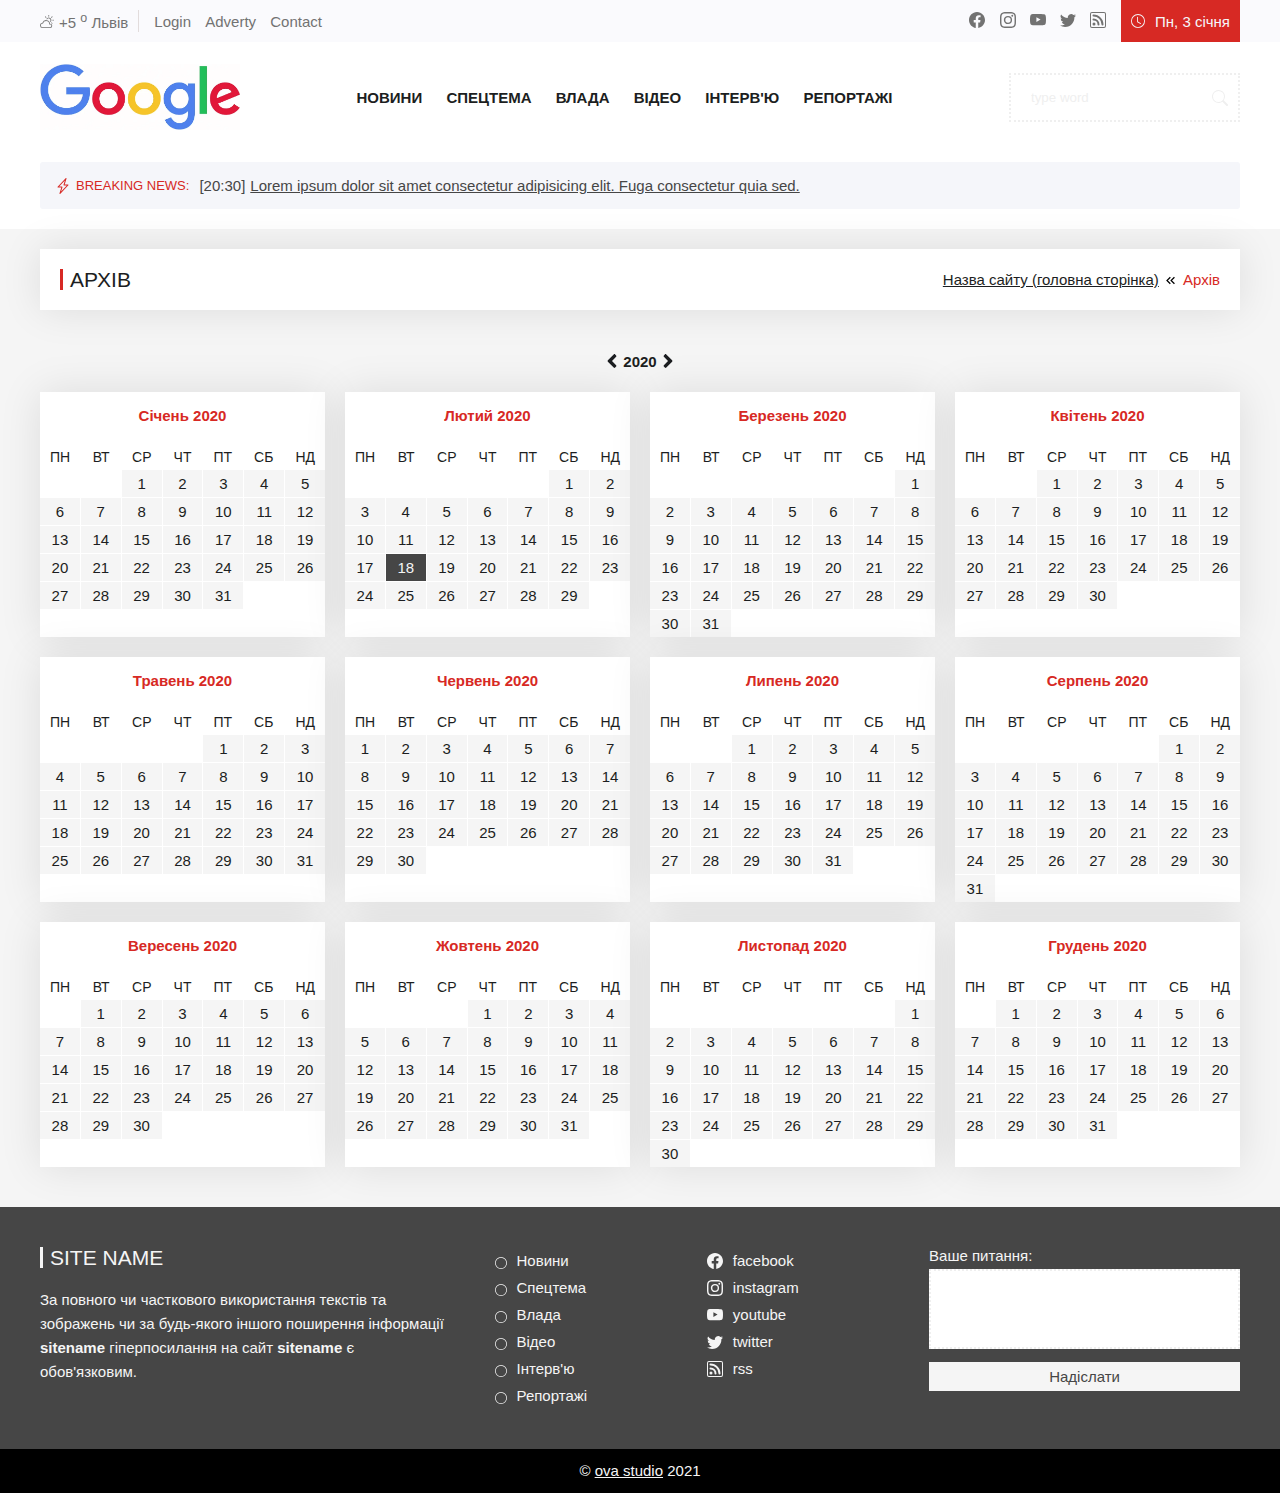
==== commit 4f94372e: "archive nav fix" ====
--- a/archive.html
+++ b/archive.html
@@ -141,13 +141,13 @@
 
         <header class="calendar-years">
             <nav>
-                <a href="?y=2019">
+                <a href="#" title="2019">
                     <svg viewBox="0 0 256 512">
                         <path d="M31.7 239l136-136c9.4-9.4 24.6-9.4 33.9 0l22.6 22.6c9.4 9.4 9.4 24.6 0 33.9L127.9 256l96.4 96.4c9.4 9.4 9.4 24.6 0 33.9L201.7 409c-9.4 9.4-24.6 9.4-33.9 0l-136-136c-9.5-9.4-9.5-24.6-.1-34z"></path>
                     </svg>
                 </a>
                 <span>2020</span>
-                <a href="?y=2021">
+                <a href="#" title="2021">
                     <svg viewBox="0 0 256 512">
                         <path d="M224.3 273l-136 136c-9.4 9.4-24.6 9.4-33.9 0l-22.6-22.6c-9.4-9.4-9.4-24.6 0-33.9l96.4-96.4-96.4-96.4c-9.4-9.4-9.4-24.6 0-33.9L54.3 103c9.4-9.4 24.6-9.4 33.9 0l136 136c9.5 9.4 9.5 24.6.1 34z"></path>
                     </svg>
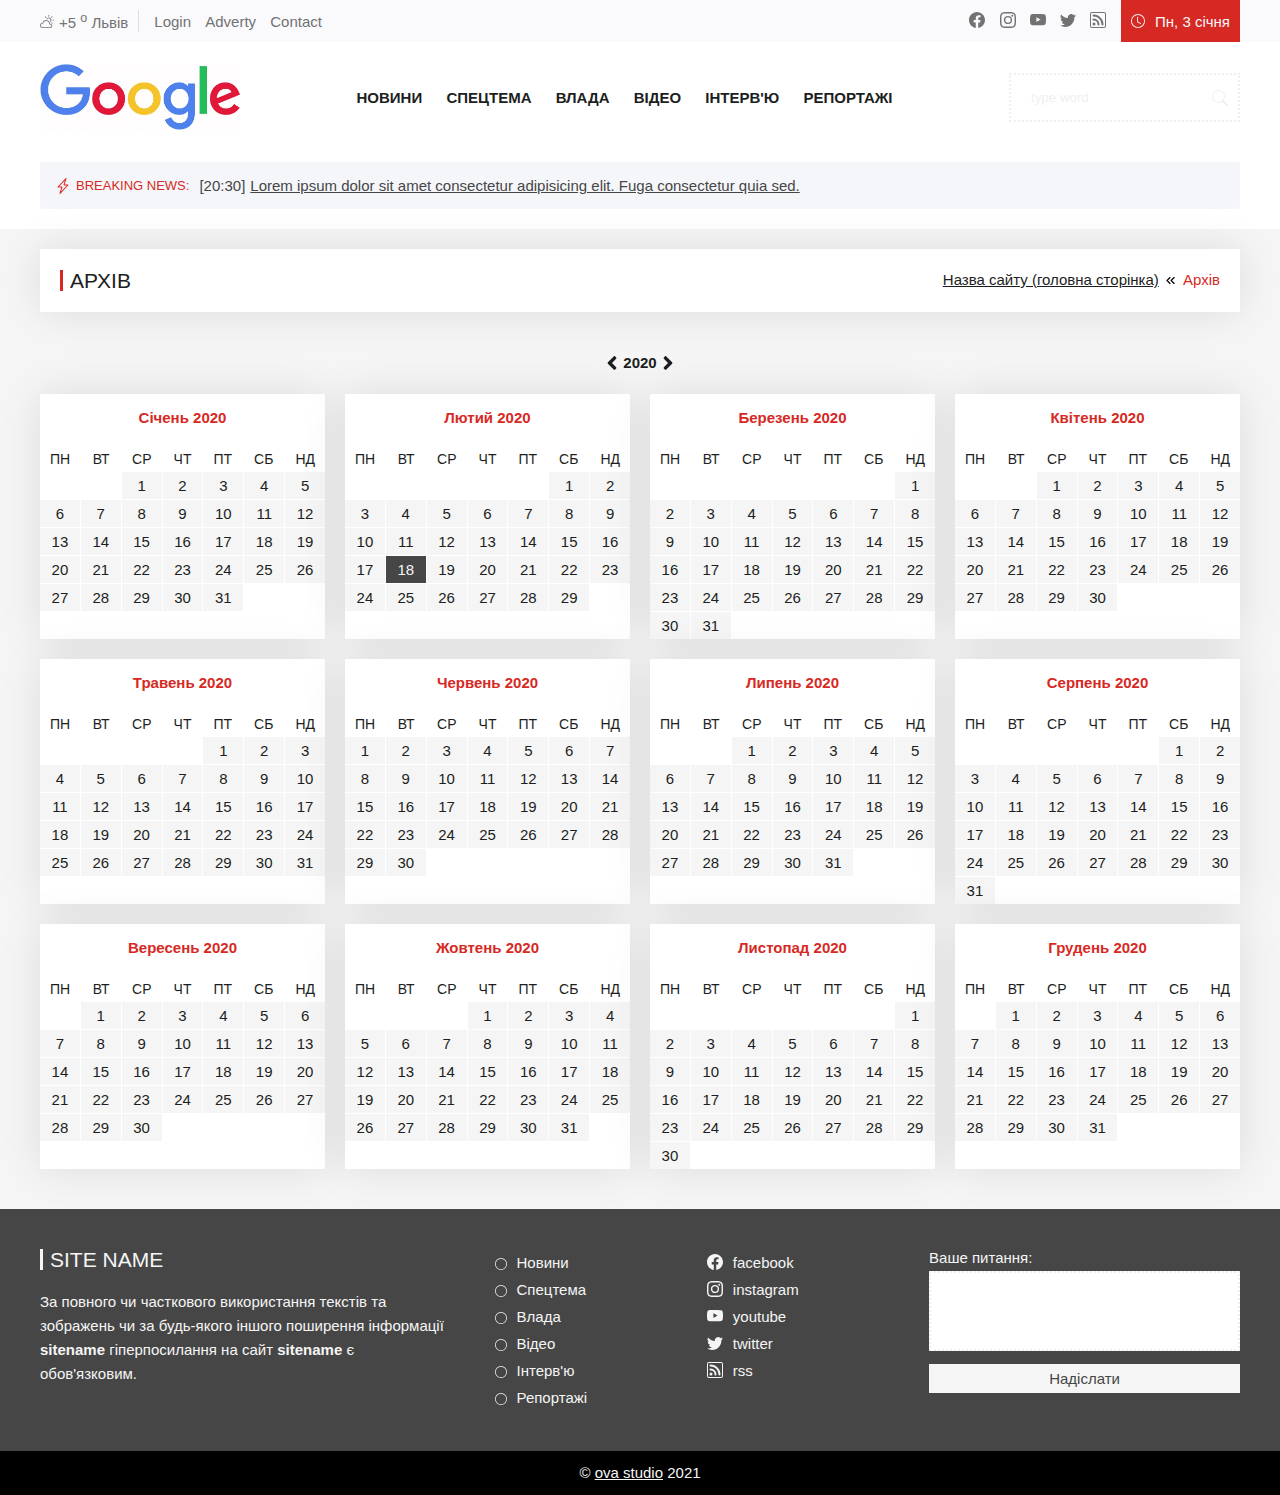
==== commit 12c13a13: "add lightbox -- fancybox" ====
--- a/archive.html
+++ b/archive.html
@@ -4,7 +4,7 @@
         <meta charset="UTF-8">
         <meta http-equiv="X-UA-Compatible" content="IE=edge">
         <meta name="viewport" content="width=device-width, initial-scale=1.0">
-        <title>archive :: ova-template</title>
+        <title>Архів :: ova-template</title>
         <meta name="description" content="ova template">
         <link rel="stylesheet" href="css/styles.css">
         <link rel="icon" type="image/svg" sizes="152x152" href="favicon.svg">
@@ -66,7 +66,7 @@
                 <a href="#" title="ova template">
                     <picture>
                         <source srcset="images/logo.png" type="image/webp">
-                        <img src="images/logo.png" alt="">
+                        <img src="images/logo.png" alt="" width="769" height="255">
                     </picture>
                 </a>
             </div>
@@ -92,6 +92,8 @@
                         </ul>
                     </li>
                 </ul>
+
+                <svg viewBox="0 0 24 24" fill="currentColor"><path d="M0 0h24v24H0z" fill="none"/><path d="M3 18h18v-2H3v2zm0-5h18v-2H3v2zm0-7v2h18V6H3z"/></svg>
             </nav>
 
             <div id="search">
@@ -101,6 +103,9 @@
                         <svg fill="currentColor" viewBox="0 0 16 16"><path d="M11.742 10.344a6.5 6.5 0 1 0-1.397 1.398h-.001c.03.04.062.078.098.115l3.85 3.85a1 1 0 0 0 1.415-1.414l-3.85-3.85a1.007 1.007 0 0 0-.115-.1zM12 6.5a5.5 5.5 0 1 1-11 0 5.5 5.5 0 0 1 11 0z"/></svg>
                     </button>
                 </form>
+
+                <div class="search"></div>
+                
             </div>
         </div>
     </header>
@@ -135,7 +140,6 @@
             <li><span>Архів</span></li>
         </ol>
     </section>   
-
 
     <div class="wrapper">
 
--- a/css/styles.css
+++ b/css/styles.css
@@ -27,6 +27,9 @@
 
 @import url('./archive.css');
 
+/* сторінка публікацій */
+@import url('./posts.css');
+
 /* хез як їх називати, складна структура */
 
 /* 1 велике фото, 3 блоки біля нього справа та знизу, і довгий сайдбар справа */
